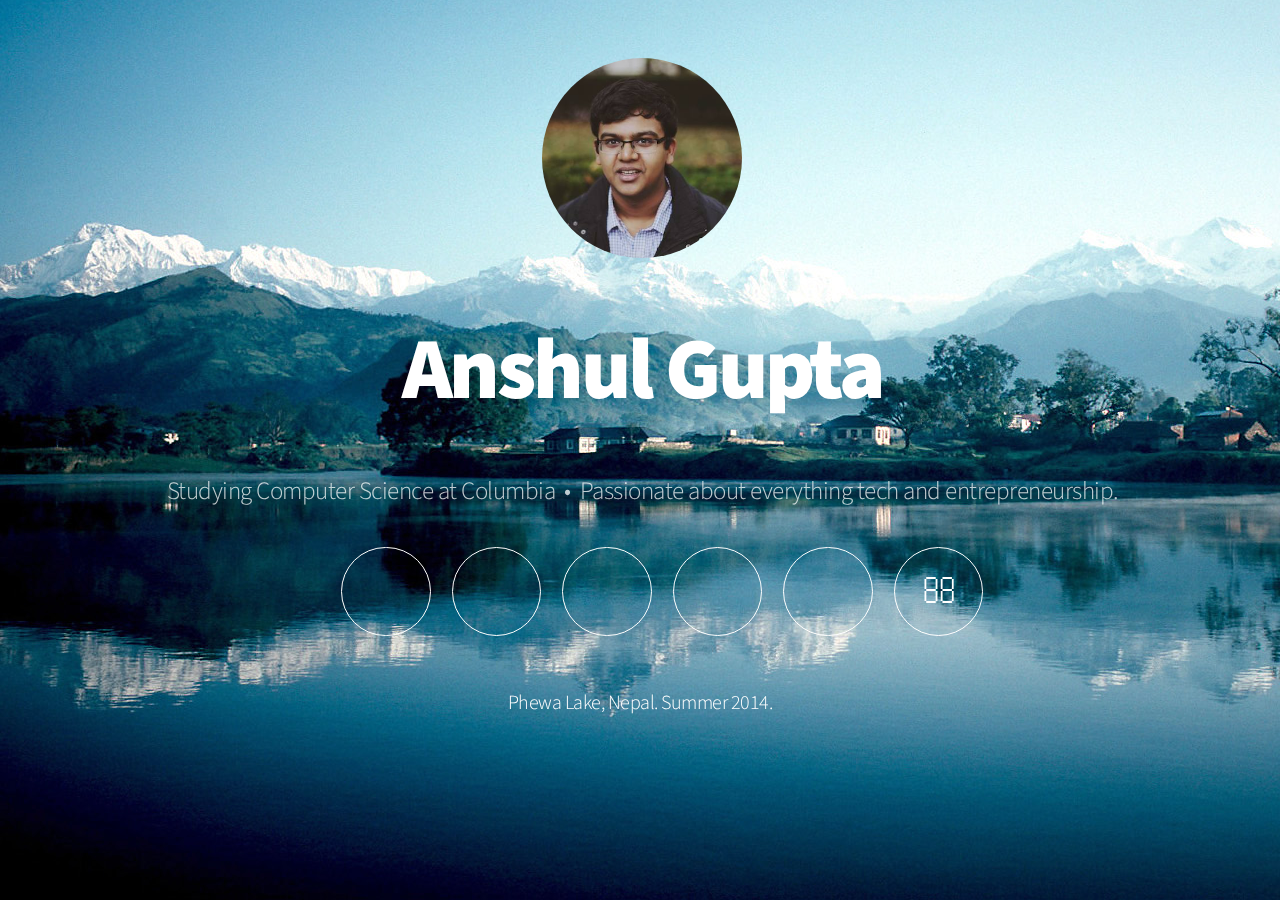
==== fall-redesign/index.html @ 8a734502 "The new, improved, cleaner website" ====
<!DOCTYPE HTML>
<html>
	<head>
		<title>Anshul Kumar Gupta</title>
		<meta name="description" content="Anshul Gupta, Computer Science
		student at Columbia University '17. Passionate about everything tech and entrepreneurship related."/>
		<meta name="keywords" content="Anshul kumar gupta, anshul gupta, anshul, gupta, columbia, computer science, entrepreneurship, new delhi, new york"/>
		<link rel="stylesheet" href="style.css">
		<script src="analytics.js"></script>
	</head>
	<body>
		<div>
			<div id="bg"></div>
			<div id="main">

				<!-- Header -->
					<header id="header">
						<br><br>
						<img id="headshot" src="anshul.jpg">
						<h1>Anshul Gupta</h1>
						<p>Studying Computer Science at Columbia &nbsp;&bull;&nbsp; Passionate about everything tech and entrepreneurship.</p>
						<nav>
							<ul>
								<li><a href="https://github.com/anshulkgupta" target="_blank" class="icon fa-github"><span class="label">Github</span></a></li>
								<li><a href="https://www.linkedin.com/in/anshulkgupta" target="_blank" class="icon fa-linkedin"><span class="label">LinkedIn</span></a></li>
								<li><a href="https://twitter.com/anshulkgupta" target="_blank" class="icon fa-twitter"><span class="label">Twitter</span></a></li>
								<li><a href="https://www.facebook.com/anshul.k.gupta" target="_blank" class="icon fa-facebook"><span class="label">Facebook</span></a></li>
								<li><a href="resume.pdf" target="_blank" class="icon fa-file"><span class="label">Resume</span></a></li>
								<li><a href="mailto:akg2155@columbia.edu" target="_blank" class="icon fa-envelope-o"><span class="label">Email</span></a></li>
							</ul>
						</nav>
					</header>

				<!-- Footer -->
					<footer id="footer">
						Phewa Lake, Nepal. Summer 2014.
					</footer>
				
			</div>
		</div>
	</body>
</html>
---- fall-redesign/style.css ----
@import url("http://fonts.googleapis.com/css?family=Source+Sans+Pro:300,900");
@import url("font-awesome.min.css");

/* Basic */

	body, input, select, textarea {
		color: white;
		font-family: 'Source Sans Pro', sans-serif;
		font-size: 15pt;
		font-weight: 300 !important;
		letter-spacing: -0.025em;
		line-height: 1.75em;
	}

	body {
		background: white;
	}

	a {
		border-bottom: dotted 1px;
		color: inherit;
		outline: 0;
		text-decoration: none;
	}

		a:hover {
			border-color: transparent;
		}

/* Icon */

	.icon {
		position: relative;
	}

		.icon:before {
			font-family: FontAwesome;
			font-style: normal;
			font-weight: normal;
			text-transform: none !important;
		}

		.icon > .label {
			display: none;
		}

/* BG */

	#bg {
		/* Set your background with this */
		background: #348cb2 url("bg.jpg") bottom left;
		height: 100%;
		left: 0;
		position: fixed;

		background-size: auto;
		width: 100%;
		top: 0;
	}

/* Main */

	#main {
		height: 100%;
		left: 0;
		text-align: center;
		top: 0;
		width: 100%;
	}

		#main:before {
			content: '';
			display: inline-block;
			height: 100%;
			margin-right: 0;
			vertical-align: middle;
			width: 1px;
		}

/* Headshot */
img#headshot {
	  background-position: 50% 50%;
    background-repeat: no-repeat;
    border-radius: 50%;
    -webkit-border-radius: 50%;
    -moz-border-radius: 50%;
    width:200px;
    height: 200px;
}

/* Header */
	#header {
		cursor: default;
		display: inline-block;
		position: relative;
		text-align: center;
		top: -1em;
		vertical-align: middle;
		width: 90%;
	}

		#header h1 {
			font-size: 4.35em;
			font-weight: 900;
			letter-spacing: -0.035em;
			line-height: 1em;
		}

		#header p {
			font-size: 1.25em;
			margin: 0.75em 0 0.25em 0;
			opacity: 0.75;
		}

		#header nav {
			margin: 1.5em 0 0 0;
		}

			#header nav li {
				display: inline-block;
				height: 5.35em;
				line-height: 5.885em;
				position: relative;
				top: 0;
				width: 5.35em;
			}

			#header nav a {
				border: 0;
				display: inline-block;
			}

				#header nav a:before {
					border-radius: 100%;
					border: solid 1px white;
					display: block;
					font-size: 1.75em;
					height: 2.5em;
					line-height: 2.5em;
					position: relative;
					text-align: center;
					top: 0;
					width: 2.5em;
				}

				#header nav a:hover {
					font-size: 1.1em;
				}

					#header nav a:hover:before {
						background-color: rgba(255, 255, 255, 0.175);
						color: white;
					}

				#header nav a:active {
					font-size: 0.95em;
					background: none;
				}

					#header nav a:active:before {
						background-color: rgba(255, 255, 255, 0.35);
						color: white;
					}

				#header nav a span {
					display: none;
				}

/* Footer */
	
	#footer {
		position: relative;
	}
	
	#footer-text {
		height: 3em;
		bottom: 0;
		position: absolute;
		line-height: 4em;
		width: 100%;
	}
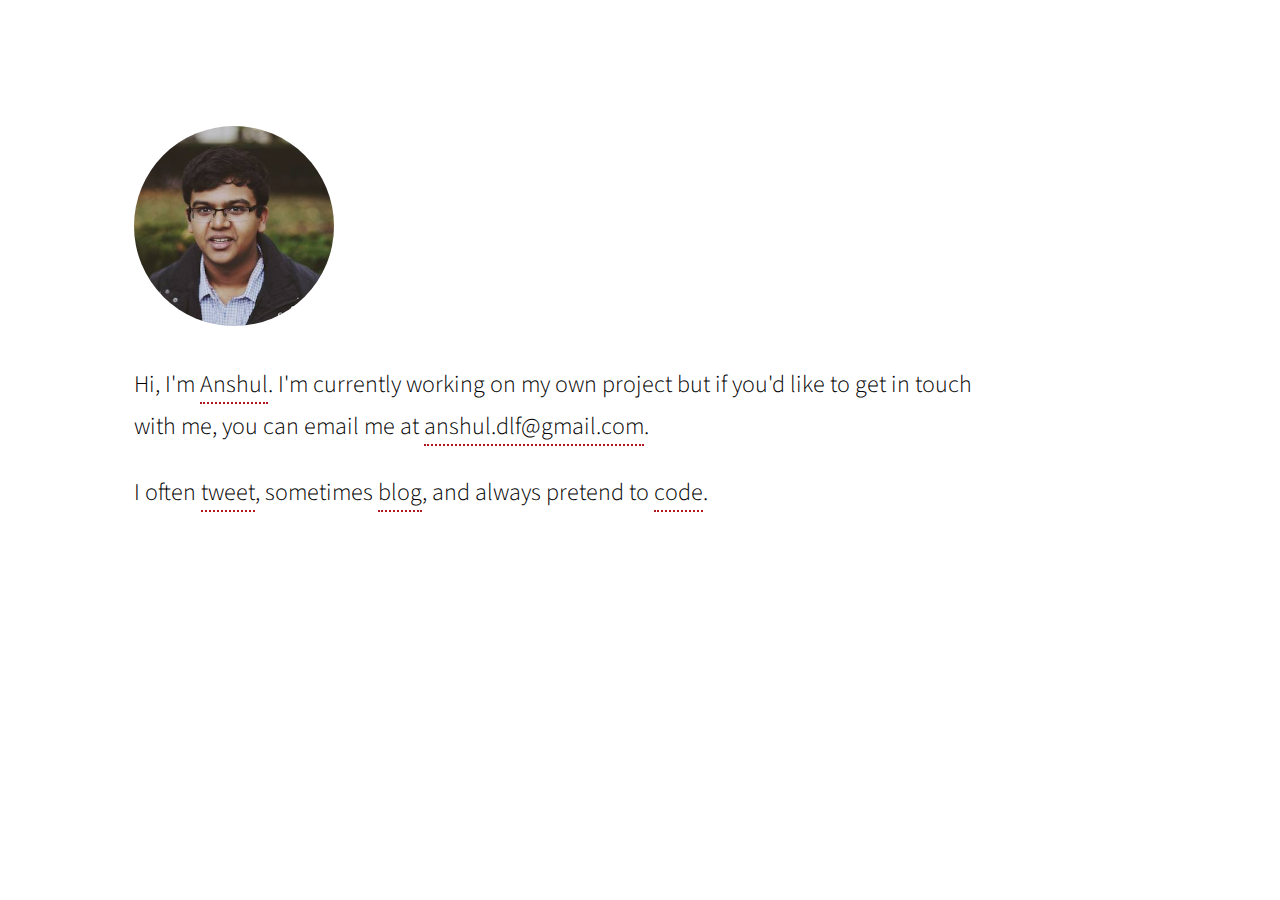
==== commit 224e693e: "simplicity is the truest elegance" ====
--- a/fall-redesign/index.html
+++ b/fall-redesign/index.html
@@ -2,40 +2,16 @@
 <html>
 	<head>
 		<title>Anshul Kumar Gupta</title>
-		<meta name="description" content="Anshul Gupta, Computer Science
-		student at Columbia University '17. Passionate about everything tech and entrepreneurship related."/>
-		<meta name="keywords" content="Anshul kumar gupta, anshul gupta, anshul, gupta, columbia, computer science, entrepreneurship, new delhi, new york"/>
 		<link rel="stylesheet" href="style.css">
 		<script src="analytics.js"></script>
 	</head>
 	<body>
 		<div>
-			<div id="bg"></div>
-			<div id="main">
-
-				<!-- Header -->
-					<header id="header">
-						<br><br>
-						<img id="headshot" src="anshul.jpg">
-						<h1>Anshul Gupta</h1>
-						<p>Studying Computer Science at Columbia &nbsp;&bull;&nbsp; Passionate about everything tech and entrepreneurship.</p>
-						<nav>
-							<ul>
-								<li><a href="https://github.com/anshulkgupta" target="_blank" class="icon fa-github"><span class="label">Github</span></a></li>
-								<li><a href="https://www.linkedin.com/in/anshulkgupta" target="_blank" class="icon fa-linkedin"><span class="label">LinkedIn</span></a></li>
-								<li><a href="https://twitter.com/anshulkgupta" target="_blank" class="icon fa-twitter"><span class="label">Twitter</span></a></li>
-								<li><a href="https://www.facebook.com/anshul.k.gupta" target="_blank" class="icon fa-facebook"><span class="label">Facebook</span></a></li>
-								<li><a href="resume.pdf" target="_blank" class="icon fa-file"><span class="label">Resume</span></a></li>
-								<li><a href="mailto:akg2155@columbia.edu" target="_blank" class="icon fa-envelope-o"><span class="label">Email</span></a></li>
-							</ul>
-						</nav>
-					</header>
-
-				<!-- Footer -->
-					<footer id="footer">
-						Phewa Lake, Nepal. Summer 2014.
-					</footer>
-				
+			<div class="box">
+				<img class="headshot" src="anshul.jpg">
+				<br>
+				<p>Hi, I'm <span class="red">Anshul</span>. I'm currently working on my own project but if you'd like to get in touch with me, you can email me at <span class="red">anshul.dlf@gmail.com</span>.</p>
+				<p>I often <a href="https://twitter.com/anshulkgupta" target="_blank"><span class="red">tweet</span></a>, sometimes <a href="http://www.medium.com/@anshulkgupta" target="_blank"><span class="red">blog</span></a>, and always pretend to <a href="https://github.com/anshulkgupta" target="blank"><span class="red">code</span></a>.</p>
 			</div>
 		</div>
 	</body>
--- a/fall-redesign/style.css
+++ b/fall-redesign/style.css
@@ -1,85 +1,39 @@
 @import url("http://fonts.googleapis.com/css?family=Source+Sans+Pro:300,900");
-@import url("font-awesome.min.css");
 
 /* Basic */
 
-	body, input, select, textarea {
-		color: white;
-		font-family: 'Source Sans Pro', sans-serif;
-		font-size: 15pt;
-		font-weight: 300 !important;
-		letter-spacing: -0.025em;
-		line-height: 1.75em;
-	}
+body, input, select, textarea {
+	color: #000;
+	font-family: 'Source Sans Pro', sans-serif;
+	font-weight: 300 !important;
+	line-height: 1.75em;
+	font-size: 1.5em;
+}
 
-	body {
-		background: white;
-	}
+body {
+	background: white;
+}
 
-	a {
-		border-bottom: dotted 1px;
-		color: inherit;
-		outline: 0;
-		text-decoration: none;
-	}
+a {
+	color: inherit;
+	outline: 0;
+	text-decoration: none;
+}
 
-		a:hover {
-			border-color: transparent;
-		}
+.red {
+	border-bottom: 2px dotted #B0171F;
+	text-decoration: none;
+}
 
-/* Icon */
-
-	.icon {
-		position: relative;
-	}
-
-		.icon:before {
-			font-family: FontAwesome;
-			font-style: normal;
-			font-weight: normal;
-			text-transform: none !important;
-		}
-
-		.icon > .label {
-			display: none;
-		}
-
-/* BG */
-
-	#bg {
-		/* Set your background with this */
-		background: #348cb2 url("bg.jpg") bottom left;
-		height: 100%;
-		left: 0;
-		position: fixed;
-
-		background-size: auto;
-		width: 100%;
-		top: 0;
-	}
-
-/* Main */
-
-	#main {
-		height: 100%;
-		left: 0;
-		text-align: center;
-		top: 0;
-		width: 100%;
-	}
-
-		#main:before {
-			content: '';
-			display: inline-block;
-			height: 100%;
-			margin-right: 0;
-			vertical-align: middle;
-			width: 1px;
-		}
+.box {
+	height: 100%;
+	margin: 10%;
+	width: 70%;
+}
 
 /* Headshot */
-img#headshot {
-	  background-position: 50% 50%;
+.headshot {
+	background-position: 50% 50%;
     background-repeat: no-repeat;
     border-radius: 50%;
     -webkit-border-radius: 50%;
@@ -87,95 +41,21 @@
     width:200px;
     height: 200px;
 }
+				
+/* Janky mobile fix */
+@media screen and (max-device-width: 500px) {
+  body {
+  	font-size: 1.25em;
+  }
 
-/* Header */
-	#header {
-		cursor: default;
-		display: inline-block;
-		position: relative;
-		text-align: center;
-		top: -1em;
-		vertical-align: middle;
-		width: 90%;
-	}
+  .headshot {
+  	width: 150px;
+  	height: 150px;
+  	margin-top: 20px;
+  }
 
-		#header h1 {
-			font-size: 4.35em;
-			font-weight: 900;
-			letter-spacing: -0.035em;
-			line-height: 1em;
-		}
-
-		#header p {
-			font-size: 1.25em;
-			margin: 0.75em 0 0.25em 0;
-			opacity: 0.75;
-		}
-
-		#header nav {
-			margin: 1.5em 0 0 0;
-		}
-
-			#header nav li {
-				display: inline-block;
-				height: 5.35em;
-				line-height: 5.885em;
-				position: relative;
-				top: 0;
-				width: 5.35em;
-			}
-
-			#header nav a {
-				border: 0;
-				display: inline-block;
-			}
-
-				#header nav a:before {
-					border-radius: 100%;
-					border: solid 1px white;
-					display: block;
-					font-size: 1.75em;
-					height: 2.5em;
-					line-height: 2.5em;
-					position: relative;
-					text-align: center;
-					top: 0;
-					width: 2.5em;
-				}
-
-				#header nav a:hover {
-					font-size: 1.1em;
-				}
-
-					#header nav a:hover:before {
-						background-color: rgba(255, 255, 255, 0.175);
-						color: white;
-					}
-
-				#header nav a:active {
-					font-size: 0.95em;
-					background: none;
-				}
-
-					#header nav a:active:before {
-						background-color: rgba(255, 255, 255, 0.35);
-						color: white;
-					}
-
-				#header nav a span {
-					display: none;
-				}
-
-/* Footer */
-	
-	#footer {
-		position: relative;
-	}
-	
-	#footer-text {
-		height: 3em;
-		bottom: 0;
-		position: absolute;
-		line-height: 4em;
-		width: 100%;
-	}+  .box {
+    margin: 3%;
+    width: 270px;
+  }
+}
